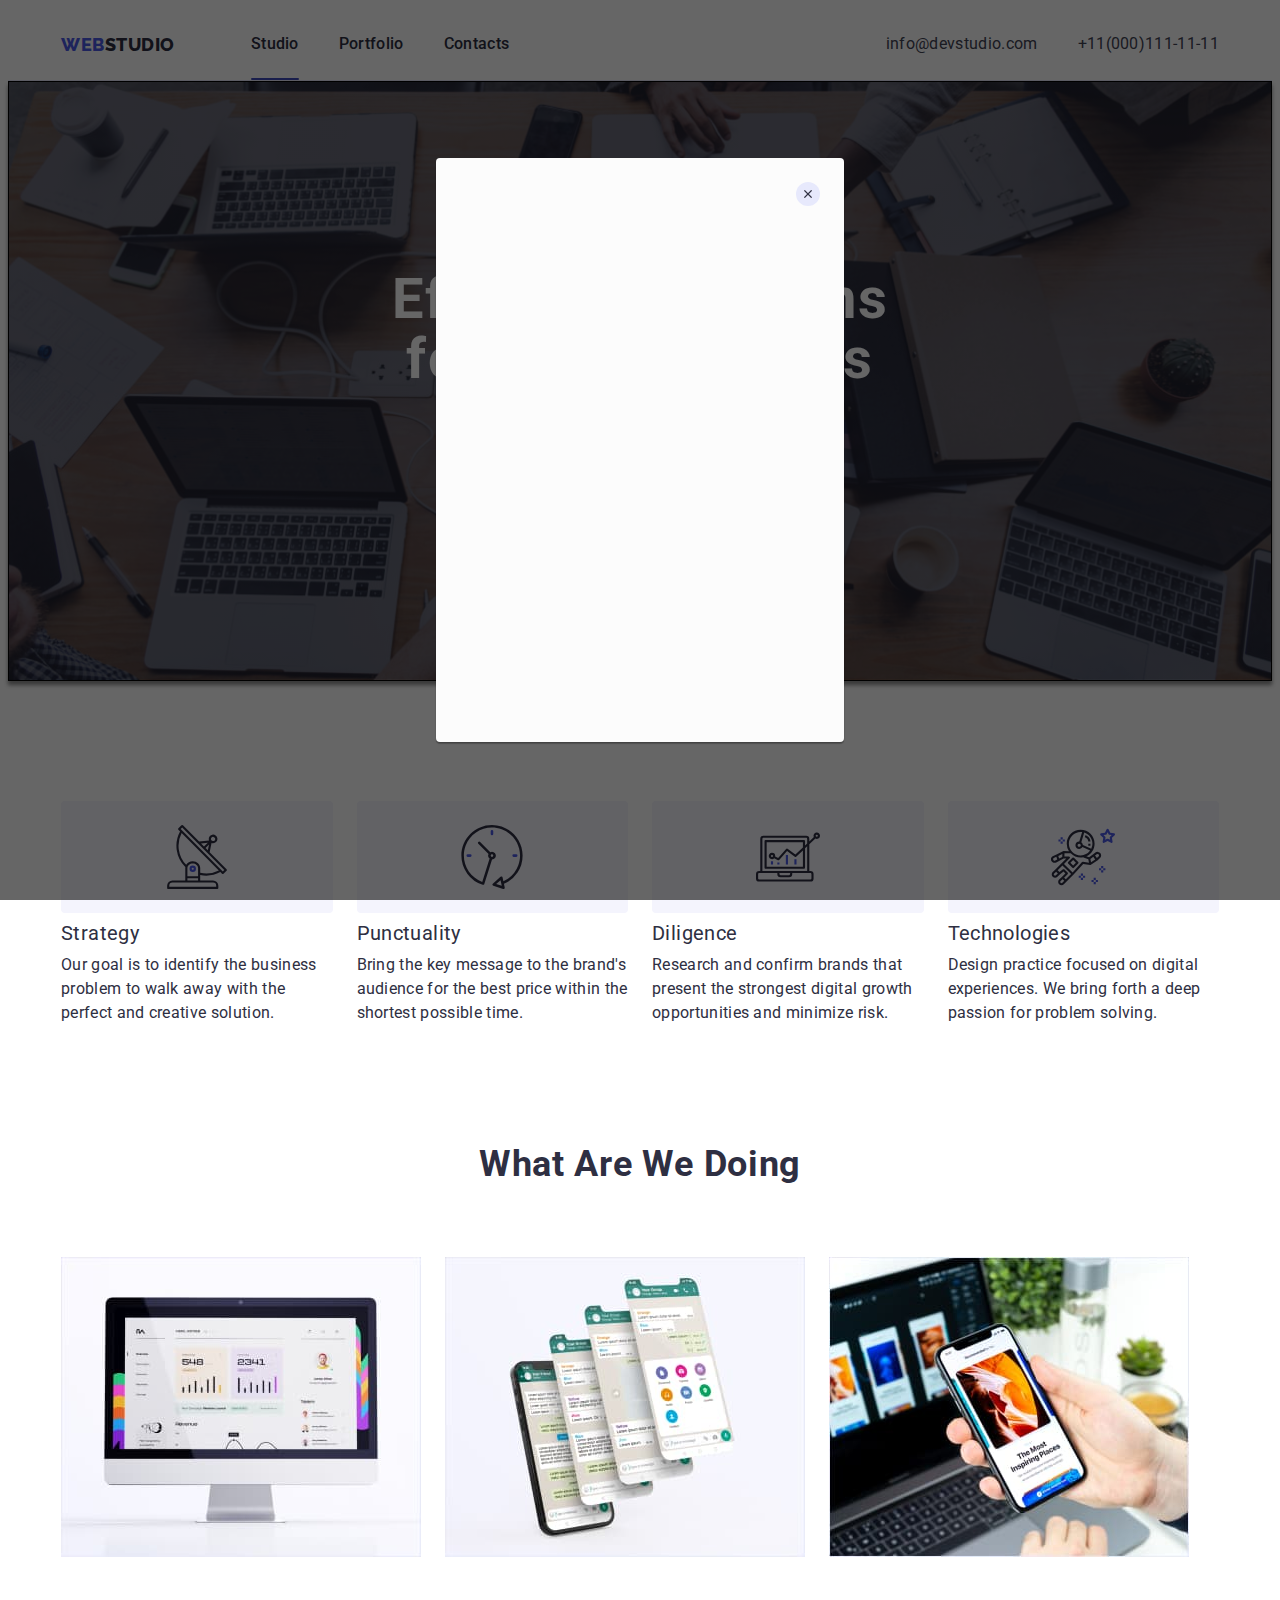
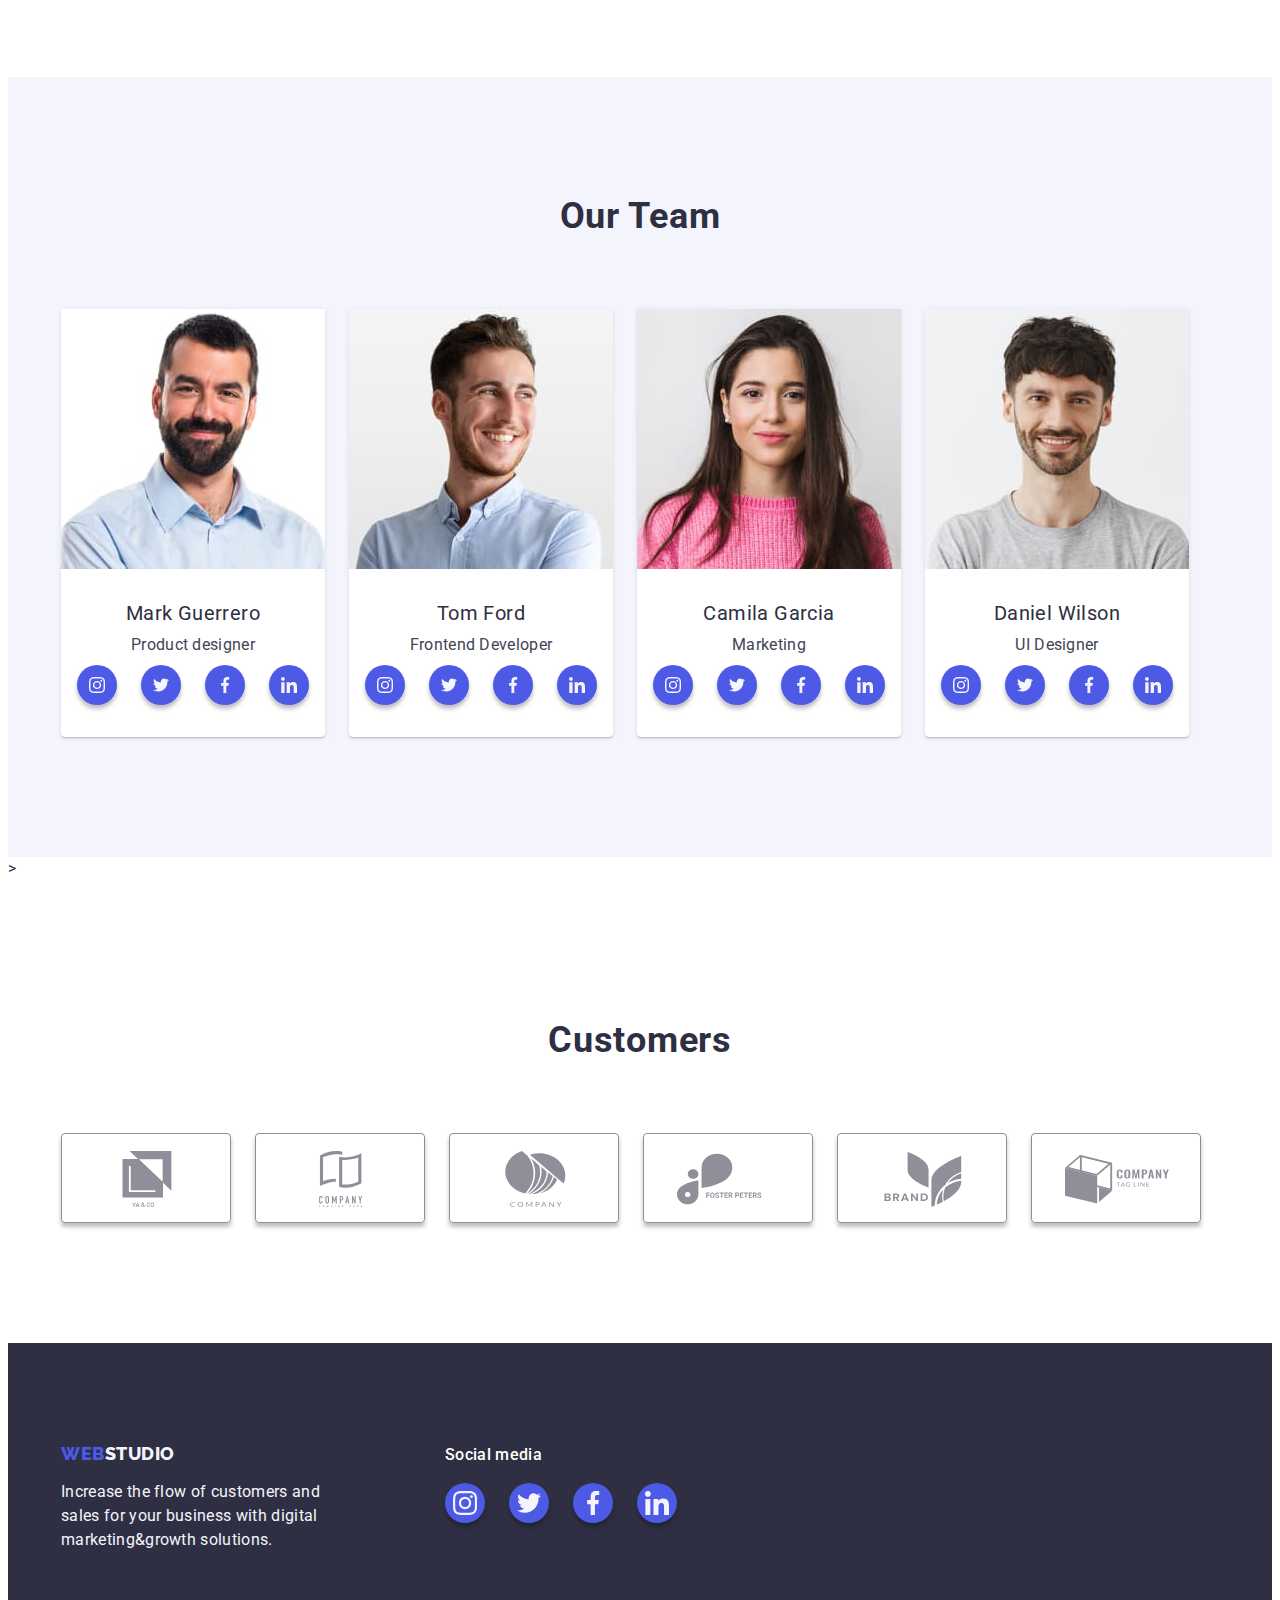
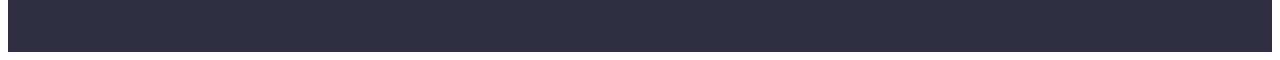
==== index.html @ 6d774557 "home work 4" ====
<!DOCTYPE html>
<html lang="en">
  <head>
    <meta charset="UTF-8" />
    <meta name="viewport" content="width=device-width, initial-scale=1.0" />
    <meta name="keywords" content="advertising, digital agency, marketing" />
    <meta
      name="description"
      content="Increase the flow of customers and sales for your business with digital marketing&growth solutions."
    />
    <title>Webstudio</title>
    <link
      rel="shortcut icon"
      href="./images/icons/Logo.svg"
      type="image/svg+xml"
    />

    <!--Fonts-->
    <link href="https://fonts.googleapis.com" rel="preconnect" />
    <link href="https://fonts.gstatic.com" rel="preconnect" crossorigin />
    <link
      href="https://fonts.googleapis.com/css2?family=Raleway:wght@800&family=Roboto:wght@400;500;700;900&display=swap"
      rel="stylesheet"
    />
    <!--Normalise-->
    <link
      rel="stylesheet"
      href="https://cdnjs.cloudflare.com/ajax/libs/modern-normalize/2.0.0/modern-normalize.min.css"
      integrity="sha512-4xo8blKMVCiXpTaLzQSLSw3KFOVPWhm/TRtuPVc4WG6kUgjH6J03IBuG7JZPkcWMxJ5huwaBpOpnwYElP/m6wg=="
      crossorigin="anonymous"
      referrerpolicy="no-referrer"
    />
    <!--CSS-->
    <link rel="stylesheet" href="./css/styles.css" />
  </head>
  <body>
    <header class="header">
      <div class="container">
        <!-- Navigation -->
        <nav class="header-nav">
          <!-- Logo -->
          <a class="header-logo logo" href="./index.html">
            <span class="logo-acnt">WEB</span>STUDIO
          </a>

          <ul class="header-menu">
            <li class="header-menu-item">
              <a class="header-menu-link current" href="index.html">Studio</a>
            </li>
            <li class="header-menu-item">
              <a class="header-menu-link" href="portfolio.html">Portfolio</a>
            </li>
            <li class="header-menu-item">
              <a class="header-menu-link" href="#">Contacts</a>
            </li>
          </ul>
        </nav>

        <!-- Contact information -->
        <address class="adress">
          <ul class="adress-opt">
            <li class="adress-opt-items">
              <a class="adress-mail" href="mailto:info@devstudio.com"
                >info@devstudio.com</a
              >
            </li>
            <li class="adress-opt-items">
              <a class="adress-opt-items" href="tel:+11(000)111-11-11"
                >+11(000)111-11-11</a
              >
            </li>
          </ul>
        </address>
      </div>
    </header>

    <main>
      <section class="h1-section">
        <div class="container">
          <h1 class="title">Effective Solutions for Your Business</h1>
          <button class="h1-button" type="button" data-modal-open>Order Service</button>
        </div>
      </section>

      <section class="features-sec">
        <h2 class="visually-hidden">Features</h2>
        <div class="container">
          <ul class="features">
            <li class="features-item">
              <div class="features-wraper">
                <svg class="features-icon" width="64" height="64">
                  <use href="./images/sprite.svg#antenna-1"></use>
                </svg>
              </div>
              <h3 class="features-title">Strategy</h3>
              <p>
                Our goal is to identify the business problem to walk away with
                the perfect and creative solution.
              </p>
            </li>
            <li class="features-item">
              <div class="features-wraper">
                <svg class="features-icon" width="64" height="64">
                  <use href="./images/sprite.svg#clock-1"></use>
                </svg>
              </div>
              <h3 class="features-title">Punctuality</h3>
              <p>
                Bring the key message to the brand's audience for the best price
                within the shortest possible time.
              </p>
            </li>
            <li class="features-item">
              <div class="features-wraper">
                <svg class="features-icon" width="64" height="64">
                  <use href="./images/sprite.svg#diagram-1"></use>
                </svg>
              </div>
              <h3 class="features-title">Diligence</h3>
              <p>
                Research and confirm brands that present the strongest digital
                growth opportunities and minimize risk.
              </p>
            </li>
            <li class="features-item">
              <div class="features-wraper">
                <svg class="features-icon" width="64" height="64">
                  <use href="./images/sprite.svg#astronaut-1"></use>
                </svg>
              </div>
              <h3 class="features-title">Technologies</h3>
              <p>
                Design practice focused on digital experiences. We bring forth a
                deep passion for problem solving.
              </p>
            </li>
          </ul>
        </div>
      </section>

      <section class="services-sec">
        <div class="container">
          <h2 class="services">What Are We Doing</h2>
          <ul class="serv-list">
            <li class="serv-itm">
              <img
                src="./images/img-1.jpg"
                alt="computer"
                width="360"
                height="300"
              />
            </li>
            <li class="serv-item">
              <img
                src="./images/img-2.jpg"
                alt="cell phone"
                width="360"
                height="300"
              />
            </li>
            <li class="serv-item">
              <img
                src="./images/img-3.jpg"
                alt="laptop + cell phone"
                width="360"
                height="300"
              />
            </li>
          </ul>
        </div>
      </section>

      <section class="team">
        <div class="container">
          <h2 class="team-text">Our Team</h2>
          <ul class="team-members">
            <li class="team-person">
              <img
                src="./images/img-team-1.jpg"
                alt="Mark Guerrero"
                width="264"
                height="260"
              />
              <div class="team-credent">
                <h3 class="team-member">Mark Guerrero</h3>
                <p class="team-description">Product designer</p>

                <ul class="team-socials">
                  <li class="socials-item">
                    <a
                      class="socials-link"
                      href="https://instagram.com"
                      target="_blank"
                      rel="noopener noreferrer"
                      aria-label="Link to instagram.com"
                    >
                      <svg class="socials-icon" width="16" height="16">
                        <use href="./images/sprite.svg#instagram-2"></use>
                      </svg>
                    </a>
                  </li>
                  <li class="socials-item">
                    <a
                      class="socials-link"
                      href="https://twitter.com"
                      target="_blank"
                      rel="noopener noreferrer"
                      aria-label="Link to twitter.com"
                    >
                      <svg class="socials-icon" width="16" height="16">
                        <use href="./images/sprite.svg#twitter-1"></use>
                      </svg>
                    </a>
                  </li>
                  <li class="socials-item">
                    <a
                      class="socials-link"
                      href="https://facebook.com"
                      target="_blank"
                      rel="noopener noreferrer"
                      aria-label="Link to facebook.com"
                    >
                      <svg class="socials-icon" width="16" height="16">
                        <use href="./images/sprite.svg#facebook-1"></use>
                      </svg>
                    </a>
                  </li>
                  <li class="socials-item">
                    <a
                      class="socials-link"
                      href="https://linkedin.com"
                      target="_blank"
                      rel="noopener noreferrer"
                      aria-label="Link to linkedin.com"
                    >
                      <svg class="socials-icon" width="16" height="16">
                        <use href="./images/sprite.svg#linkedin-1"></use>
                      </svg>
                    </a>
                  </li>
                </ul>
              </div>
            </li>

            <li class="team-person">
              <img
                src="./images/img-team-2.jpg"
                alt="Tom Ford"
                width="264"
                height="260"
              />
              <div class="team-credent">
                <h3 class="team-member">Tom Ford</h3>
                <p class="team-description">Frontend Developer</p>

                <ul class="team-socials">
                  <li class="socials-item">
                    <a
                      class="socials-link"
                      href="https://instagram.com"
                      target="_blank"
                      rel="noopener noreferrer"
                      aria-label="Link to instagram.com"
                    >
                      <svg class="socials-icon" width="16" height="16">
                        <use href="./images/sprite.svg#instagram-2"></use>
                      </svg>
                    </a>
                  </li>
                  <li class="socials-item">
                    <a
                      class="socials-link"
                      href="https://twitter.com"
                      target="_blank"
                      rel="noopener noreferrer"
                      aria-label="Link to twitter.com"
                    >
                      <svg class="socials-icon" width="16" height="16">
                        <use href="./images/sprite.svg#twitter-1"></use>
                      </svg>
                    </a>
                  </li>
                  <li class="socials-item">
                    <a
                      class="socials-link"
                      href="https://facebook.com"
                      target="_blank"
                      rel="noopener noreferrer"
                      aria-label="Link to facebook.com"
                    >
                      <svg class="socials-icon" width="16" height="16">
                        <use href="./images/sprite.svg#facebook-1"></use>
                      </svg>
                    </a>
                  </li>
                  <li class="socials-item">
                    <a
                      class="socials-link"
                      href="https://linkedin.com"
                      target="_blank"
                      rel="noopener noreferrer"
                      aria-label="Link to linkedin.com"
                    >
                      <svg class="socials-icon" width="16" height="16">
                        <use href="./images/sprite.svg#linkedin-1"></use>
                      </svg>
                    </a>
                  </li>
                </ul>
              </div>
            </li>

            <li class="team-person">
              <img
                src="./images/img-team-3.jpg"
                alt="Camila Garcia"
                width="264"
                height="260"
              />
              <div class="team-credent">
                <h3 class="team-member">Camila Garcia</h3>
                <p class="team-description">Marketing</p>

                <ul class="team-socials">
                  <li class="socials-item">
                    <a
                      class="socials-link"
                      href="https://instagram.com"
                      target="_blank"
                      rel="noopener noreferrer"
                      aria-label="Link to instagram.com"
                    >
                      <svg class="socials-icon" width="16" height="16">
                        <use href="./images/sprite.svg#instagram-2"></use>
                      </svg>
                    </a>
                  </li>
                  <li class="socials-item">
                    <a
                      class="socials-link"
                      href="https://twitter.com"
                      target="_blank"
                      rel="noopener noreferrer"
                      aria-label="Link to twitter.com"
                    >
                      <svg class="socials-icon" width="16" height="16">
                        <use href="./images/sprite.svg#twitter-1"></use>
                      </svg>
                    </a>
                  </li>
                  <li class="socials-item">
                    <a
                      class="socials-link"
                      href="https://facebook.com"
                      target="_blank"
                      rel="noopener noreferrer"
                      aria-label="Link to facebook.com"
                    >
                      <svg class="socials-icon" width="16" height="16">
                        <use href="./images/sprite.svg#facebook-1"></use>
                      </svg>
                    </a>
                  </li>
                  <li class="socials-item">
                    <a
                      class="socials-link"
                      href="https://linkedin.com"
                      target="_blank"
                      rel="noopener noreferrer"
                      aria-label="Link to linkedin.com"
                    >
                      <svg class="socials-icon" width="16" height="16">
                        <use href="./images/sprite.svg#linkedin-1"></use>
                      </svg>
                    </a>
                  </li>
                </ul>
              </div>
            </li>
            <li class="team-person">
              <img
                src="./images/img-team-4.jpg"
                alt="Daniel Wilson"
                width="264"
                height="260"
              />
              <div class="team-credent">
                <h3 class="team-member">Daniel Wilson</h3>
                <p class="team-description">UI Designer</p>

                 <ul class="team-socials">
                  <li class="socials-item">
                    <a
                      class="socials-link"
                      href="https://instagram.com"
                      target="_blank"
                      rel="noopener noreferrer"
                      aria-label="Link to instagram.com"
                    >
                      <svg class="socials-icon" width="16" height="16">
                        <use href="./images/sprite.svg#instagram-2"></use>
                      </svg>
                    </a>
                  </li>
                  <li class="socials-item">
                    <a
                      class="socials-link"
                      href="https://twitter.com"
                      target="_blank"
                      rel="noopener noreferrer"
                      aria-label="Link to twitter.com"
                    >
                      <svg class="socials-icon" width="16" height="16">
                        <use href="./images/sprite.svg#twitter-1"></use>
                      </svg>
                    </a>
                  </li>
                  <li class="socials-item">
                    <a
                      class="socials-link"
                      href="https://facebook.com"
                      target="_blank"
                      rel="noopener noreferrer"
                      aria-label="Link to facebook.com"
                    >
                      <svg class="socials-icon" width="16" height="16">
                        <use href="./images/sprite.svg#facebook-1"></use>
                      </svg>
                    </a>
                  </li>
                  <li class="socials-item">
                    <a
                      class="socials-link"
                      href="https://linkedin.com"
                      target="_blank"
                      rel="noopener noreferrer"
                      aria-label="Link to linkedin.com"
                    >
                      <svg class="socials-icon" width="16" height="16">
                        <use href="./images/sprite.svg#linkedin-1"></use>
                      </svg>
                    </a>
                  </li>
                </ul>
              </div>
            </li>
              </div>
            </li>
          </ul>
        </div>
      </section>
<!--Customers-->>
      <section class="customers">
        <div class="container">
          <h2 class="customers-text">Customers</h2>
          <ul class="customers-list">
            <li class="customers-item">
              <a
                class="customers-link"
                href="#"
                target="_blank"
                rel="noopener noreferrer"
                aria-label="Link to customer"
              >
                <svg class="customers-icon" width="104" height="56">
                  <use href="./images/sprite.svg#client-1"></use>
                </svg>
              </a>
            </li>
            <li class="customers-item">
              <a
                      class="customers-link"
                      href="#"
                      target="_blank"
                      rel="noopener noreferrer"
                      aria-label="Link to customer"
                    >
                      <svg class="customers-icon" width="104" height="56">
                        <use href="./images/sprite.svg#client-2"></use>
                      </svg>
                    </a>
            </li>
            <li class="customers-item">
              <a
                      class="customers-link"
                      href="#"
                      target="_blank"
                      rel="noopener noreferrer"
                      aria-label="Link to customer"
                    >
                      <svg class="customers-icon" width="104" height="56">
                        <use href="./images/sprite.svg#client-3"></use>
                      </svg>
                    </a>
            </li>
            <li class="customers-item">
              <a
                      class="customers-link"
                      href="#"
                      target="_blank"
                      rel="noopener noreferrer"
                      aria-label="Link to customer"
                    >
                      <svg class="customers-icon" width="104" height="56">
                        <use href="./images/sprite.svg#client-4"></use>
                      </svg>
                    </a>
            </li>
            <li class="customers-item">
              <a
                      class="customers-link"
                      href="#"
                      target="_blank"
                      rel="noopener noreferrer"
                      aria-label="Link to customer"
                    >
                      <svg class="customers-icon" width="104" height="56">
                        <use href="./images/sprite.svg#client-5"></use>
                      </svg>
                    </a>
            </li>
            <li class="customers-item">
              <a
                      class="customers-link"
                      href="#"
                      target="_blank"
                      rel="noopener noreferrer"
                      aria-label="Link to customer"
                    >
                      <svg class="customers-icon" width="104" height="56">
                        <use href="./images/sprite.svg#client-6"></use>
                      </svg>
                    </a>
            </li>
          </ul>

        </div>
       </section> 
    </main>

    <footer class="footer">
      <div class="container">
        <!-- Logo -->
        <div class="footer-top"> 
          <a class="footer-logo logo" href="./index.html">
            <span class="logo-acnt">WEB</span>STUDIO
          </a>
        
          <p class="footer-slogan">
          Increase the flow of customers and sales for your business with
          digital marketing&growth solutions.
          </p>
          <div class="footer-wrapper">
            <p class="footer-socials-title">Social media</p>
              <ul class="footer-socials">
                  <li class="footer-socials-item">
                    <a
                      class="footer-socials-link"
                      href="https://instagram.com"
                      target="_blank"
                      rel="noopener noreferrer"
                      aria-label="Link to instagram.com"
                    >
                      <svg class="footer-socials-icon" width="24" height="24">
                        <use href="./images/sprite.svg#instagram-2"></use>
                      </svg>
                    </a>
                  </li>
                  <li class="footer-socials-item">
                    <a
                      class="footer-socials-link"
                      href="https://twitter.com"
                      target="_blank"
                      rel="noopener noreferrer"
                      aria-label="Link to twitter.com"
                    >
                      <svg class="footer-socials-icon" width="24" height="24">
                        <use href="./images/sprite.svg#twitter-1"></use>
                      </svg>
                    </a>
                  </li>
                  <li class="footer-socials-item">
                    <a
                      class="footer-socials-link"
                      href="https://facebook.com"
                      target="_blank"
                      rel="noopener noreferrer"
                      aria-label="Link to facebook.com"
                    >
                      <svg class="footer-socials-icon" width="24" height="24">
                        <use href="./images/sprite.svg#facebook-1"></use>
                      </svg>
                    </a>
                  </li>
                  <li class="footer-socials-item">
                    <a
                      class="footer-socials-link"
                      href="https://linkedin.com"
                      target="_blank"
                      rel="noopener noreferrer"
                      aria-label="Link to linkedin.com"
                    >
                      <svg class="footer-socials-icon" width="24" height="24">
                        <use href="./images/sprite.svg#linkedin-1"></use>
                      </svg>
                    </a>
                  </li>
              </ul>
          </div>
        </div>
      </div>
    </footer>
    <div class="backdrop" data-modal>
      <div class="modal">
        <button class="modal-btn" type="button" data-modal-close>
          <svg class="modal-btn-icon" width="8" height="8">
            <use href="./images/sprite.svg#close"></use>
          </svg>
        </button>
      </div>
    </div>
    <script src="./js/modal.js"></script>
  </body>
</html>
---- css/styles.css ----
:root {
    --primary-font: Roboto, sans-serif;
    --secondary-font: Raleway, sans-serif;
    --navy-bl: rgb(46, 47, 66);
    --clr-iris: rgb(77, 90, 229);
    --clr-slate: rgb(67, 68, 85);
    --clr-light-slate: rgb(142, 143, 153);
    --clr-cloud: rgb(244, 244, 253);
    --clr-white: rgb(255, 255, 255);
    --clr-ocean: rgb(64, 75, 191);
    --clr-cornflower: rgb(231, 233, 252);
    --clr-grey: rgb(46, 47, 66);
    --clr-green: rgb(49, 208, 170);
}

h1, h2, h3, h4, h5, h6, p {
    margin: 0;
}

/* Base styles */ 
body {
    font-family: var(--primary-font);
    font-size: 16px;
    font-weight: 400;
    line-height: 1.5;
    letter-spacing: 0.02em;
    color: var(--navy-bl);
    background-color: var(--clr-white);
}

h1 {
    font-weight: 700;
    font-size: 56px;
    color: var(--clr-white);
    line-height: 1.07;
    letter-spacing: 0.02em;
    text-align: center;
    max-width: 496px;
    margin-left: auto;
    margin-right: auto;
    margin-bottom: 48px;
}

.h1-section .container {
    background-color: var(--navy-bl);
    padding: 188px 0;

    background-image: linear-gradient(
            rgba(46, 47, 66, 0.7),
            rgba(46, 47, 66, 0.7)
            ),
            url('../images/hero/hero\ image_1\ \(1\).jpg');
    background-position: center;
    max-width: 1440px;
    
    background-position: center;
    background-size: cover;
    
    border: 1px solid #000;
    box-shadow: 0 4px 4px 0 rgba(0, 0, 0, 0.25), 0 4px 4px 0 rgba(0, 0, 0, 0.25);
    
}

.h1-button {
    cursor: pointer;
    color: var(--clr-white);
    background-color: var(--clr-iris);
    box-shadow: 0 4px 4px 0 rgba(0, 0, 0, 0.15);
    display: block;
    padding: 16px 32px;
    border-radius: 4px;
    border: 1px solid #000;
    margin: 0 auto;
}

h2 {
    font-weight: 700;
    font-size: 36px;
    line-height: 1.11;
    letter-spacing: 0.02em;
    text-align: center;
    margin-bottom: 72px;
}

h3 {
    font-weight: 400;
    font-size: 20px;
    line-height: 1.2;
    letter-spacing: 0.02em;
    margin-bottom: 8px;
}


button {
    font-family: inherit;
    color: var(--clr-iris);
    background-color: var(--clr-cloud);
    line-height: 1.5;
    cursor: pointer;
    letter-spacing: 0.04em;
    font-weight: 500;
}

img {
    display: block;
}

a {
    color: var(--navy-bl);
    text-decoration: none;
    font-style: normal;
}

ul, ol {
    list-style-type: none;
    margin: 0;
    padding-left: 0;
}


 .container {
    max-width:1158px;
    padding: 0 15px;  
    margin:0 auto;
    }


/* Header */
.header .container {
    display: flex;
    align-items: center;
}

.header {
    border-bottom: 1px solid var(--clr-cornflower);
}

.header-menu {
    display: flex;
    gap: 40px;
    align-items: center;
    margin-left: 76px;
}

.adress {
    margin-left: auto;
}
 
.adress-opt {
    display: flex;
    gap: 40px;
}


/* Logo */
.logo {
    font-family: var(--secondary-font);
    color: var(--navy-bl);
    font-size: 18px;
    font-weight: 800;
    line-height: 1.17;
    letter-spacing: 0.03em;
    text-transform: uppercase;
    padding-top: 25.5px;
    padding-bottom: 25.5px;
}

.logo-acnt {
    color: var(--clr-iris);
}

/* Classes */
.header-nav {
    font-weight: 500;
    display: flex;
    
}

.header-menu-link {
    position: relative;
    transition-property: color;
    transition-duration: 250ms;
    transition-timing-function: cubic-bezier(0.4, 0, 0.2, 1);
}

.header-menu-link:hover,
.header-menu-link:focus {
    color: var(--clr-ocean);
}

.header-menu-link:focus::after,
.header-menu-link:hover::after {
    content: '';
    position: absolute;
    left: 0;
    bottom: -27px;
    display: block;
    width: 100%;
    height: 2px;
    border-radius: 2px;
    background-color: var(--clr-ocean)
}

.header-menu-link.current::after {
    content: '';
    background-color: var(--clr-ocean);
    position: absolute;
    left: 0;
    bottom: -27px;
    display: block;
    width: 100%;
    height: 2px;
    border-radius: 2px;
}


.adress-opt-items a {
    color: var(--clr-slate);   
}

.adress-opt a:hover,
.adress-opt a:focus {
    color: var(--clr-ocean);
}

.visually-hidden {
    position: absolute;
    width: 1px;
    height: 1px;
    margin: -1px;
    border: 0;
    padding: 0;
    white-space: nowrap;
    clip-path: inset(100%);
    clip: rect(0 0 0 0);
    overflow: hidden;
}

.buttons {
    display: flex;
    justify-content: center;
    margin-bottom: 72px;
    gap: 24px;
}


.btn-itms-smpl {
    padding: 12px 24px;
    border: 1px solid var(--clr-cornflower);
    border-radius: 4px;
    transition-property: color;
    transition-duration: 250ms;
    transition-timing-function: cubic-bezier(0.4, 0, 0.2, 1);
}

.btn-itms-smpl:hover,
.btn-itms-smpl:focus {
    background-color: var(--clr-ocean);
    color:var(--clr-white);
    box-shadow: 0px 3px 1px 0px rgba(0, 0, 0, 0.10), 0px 2px 1px 0px rgba(0, 0, 0, 0.08), 0px 2px 2px 0px rgba(0, 0, 0, 0.12);
}



.h1-button:hover,
.h1-button:focus {
    background-color: var(--clr-ocean);
}

.types {
    line-height: 1.2;
    padding-top: 96px;
    padding-bottom: 120px;
}

.types-preview {
    display: flex;
    flex-wrap: wrap;
    gap:24px;
}

.types-item {
    width: calc((100% - 24px * 2) / 3);
}

.types-descr-cont {
    padding: 32px 16px;
    border-right: 1px solid var(--clr-cornflower);
    border-bottom: 1px solid var(--clr-cornflower);
    border-left: 1px solid var(--clr-cornflower);
}

.types-descr {
    font-size: 20px;
    font-weight: 500;
    margin: 0;
    text-align: start;
}

.types-prdct {
    color: var(--clr-slate);
    margin-top: 8px;
}

.footer {
    padding: 100px 0;
    background-color: var(--navy-bl);
    color: var(--clr-cloud);
}

.footer-logo {
    display: block;
    color: var(--clr-cloud);
    padding: 0;
    margin-bottom: 16px;
}

.footer-slogan {
    max-width: 264px;
} 

.features-sec {
    padding-top: 120px;
}


.features {
    display: flex;
    gap: 24px;
}

.features-item {
    max-width: calc((100% - 24px * 3) / 4);
}

.features-wraper {
    display: flex;
    justify-content: center;
    align-items: center;
    border-radius: 4px;
    background-color: var(--clr-cloud);
    flex-shrink: 0;
    padding: 24px 0;
    margin-bottom: 8px;
}

.serv-list,
.team-members {
    display: flex;
    gap: 24px;
}


.features-title {
    margin-bottom: 8px;
}
.team-member {
    text-align: center;
}


.team-person {
    border-radius: 0 0 4px 4px;
    box-shadow: 0 2px 1px 0 rgba(46, 47, 66, 0.08), 0 1px 1px 0 rgba(46, 47, 66, 0.16), 0 1px 6px 0 rgba(46, 47, 66, 0.08);
    background: var(--clr-white);
}

.team-description {
    text-align: center;

    font-weight: 400;
    font-size: 16px;
    color: var(--clr-slate);
    margin-bottom: 8px;
}

.team-credent{
    padding-top: 32px;
    padding-bottom: 32px;
}

.team-socials,
.footer-socials {
    display: flex;
    gap: 24px;
    justify-content: center;
    align-items: center;
}

.footer-socials-link,
.socials-link {
    display: flex;
    width: 40px;
    height: 40px;
    align-items: center;
    background-color: var(--clr-iris);
    border-radius: 50%;
    justify-content: center;
    align-items: center;
    flex-shrink: 0;
    transition-property: color, background-color;
    transition-duration: 250ms;
    transition-timing-function: cubic-bezier(0.4, 0, 0.2, 1);
    box-shadow: 0px 4px 4px rgba(0, 0, 0, 0.25);;
}

.footer-socials-icon,
.socials-icon {
    fill: var(--clr-cloud) ;
}

.socials-link:active,
.socials-link:hover {
    background-color: var(--clr-ocean);
}

.footer-socials-link:hover {
    background-color: var(--clr-green);
}

.services-sec {
    padding: 120px 0;
}

.team {
    padding: 120px 0;
    
    background: var(--clr-cloud);
}

.customers {
    padding-top: 140px;
}

.customers-list {
    display: inline-flex;
    gap: 24px;
    
    align-items: flex-start;
    padding-bottom: 120px;
}

.customers-link {
    display: flex;
    justify-content: center;
    align-items: center;

    transition-property: color, border-color;
    transition-duration: 250ms;
    transition-timing-function: cubic-bezier(0.4, 0, 0.2, 1);

    border: 1px solid var(--clr-light-slate);
    border-radius: 4px;
    width: 168px;
    height: 88px;
    box-shadow: 0px 4px 4px 0px rgba(0, 0, 0, 0.25);
}

.customers-link:active,
.customers-link:hover {
    border-color: var(--clr-ocean);
}

.customers-icon {
    transition-property: fill;
    transition-duration: 250ms;
    transition-timing-function: cubic-bezier(0.4, 0, 0.2, 1);
}

.customers-icon:active,
.customers-icon:hover {
    fill: var(--clr-ocean);
}

.customers-icon {
    display: inline-flex;
    padding: 9px 9px 6px 11px;
    justify-content: center;
    align-items: center;
    
    fill: var(--clr-light-slate);
}


/* footer */

.footer-socials-title {
    font-family: var(--primary-font);
    font-weight: 500;
    font-size: 16px;
    line-height: 150%;
    letter-spacing: 0.02em;
    color: var(--clr-white);
    margin-bottom: 16px;
}


.footer-top {
    position: relative;
}

.footer-wrapper {
    position: absolute;
    top: 0;
    left: 384px;
}

/* overlays*/
.cards-wrapp {
    position: relative;
    overflow: hidden;
}

.overlay {
    position: absolute;
    top: 0;
    left: 0;
    width: 100%;
    height: 100%;

    transform: translateY(300px);
    color:var(--clr-cloud);
    background: var(--clr-iris);
    padding: 40px 32px;

    transition-property: transform;
    transition-duration: 250ms;
    transition-timing-function: cubic-bezier(0.4, 0, 0.2, 1);

    
}

.types-item:hover .overlay {
    transform: translateY(0);
}

/*modal window */
.backdrop {
    position: fixed;
    inset: 0;
    background-color: rgba(0, 0, 0, 0.6);
    
    opacity: 1;
    visibility: visible;
    pointer-events: initial;

    transition-property: opacity, visibility;
    transition-duration: 500ms;
}

.backdrop.is-hidden {
    opacity: 0;
    visibility: hidden;
    pointer-events: none;
}

.modal {
    position: absolute;
    top: 50%;
    left: 50%;
    transform: translateX(-50%) translateY(-50%);
    width: 408px;
    min-height: 584px;
    background-color: #FCFCFC;
    border-radius: 4px;
    box-shadow: 0px 1px 1px 0px rgba(0, 0, 0, 0.14), 0px 1px 3px 0px rgba(0, 0, 0, 0.12), 0px 2px 1px 0px rgba(0, 0, 0, 0.20);
}

.modal-btn {
    position: absolute;
    top: 24px;
    right: 24px;
    display: flex;
    justify-content: center;
    align-items: center;

    background-color: transparent;
    border: none;
    border-radius: 50px;
    width: 24px;
    height: 24px;
    background-color: var(--clr-cornflower);

    stroke-width: 1px;
    stroke: rgba(0, 0, 0, 0.1);

    padding: 0;
}
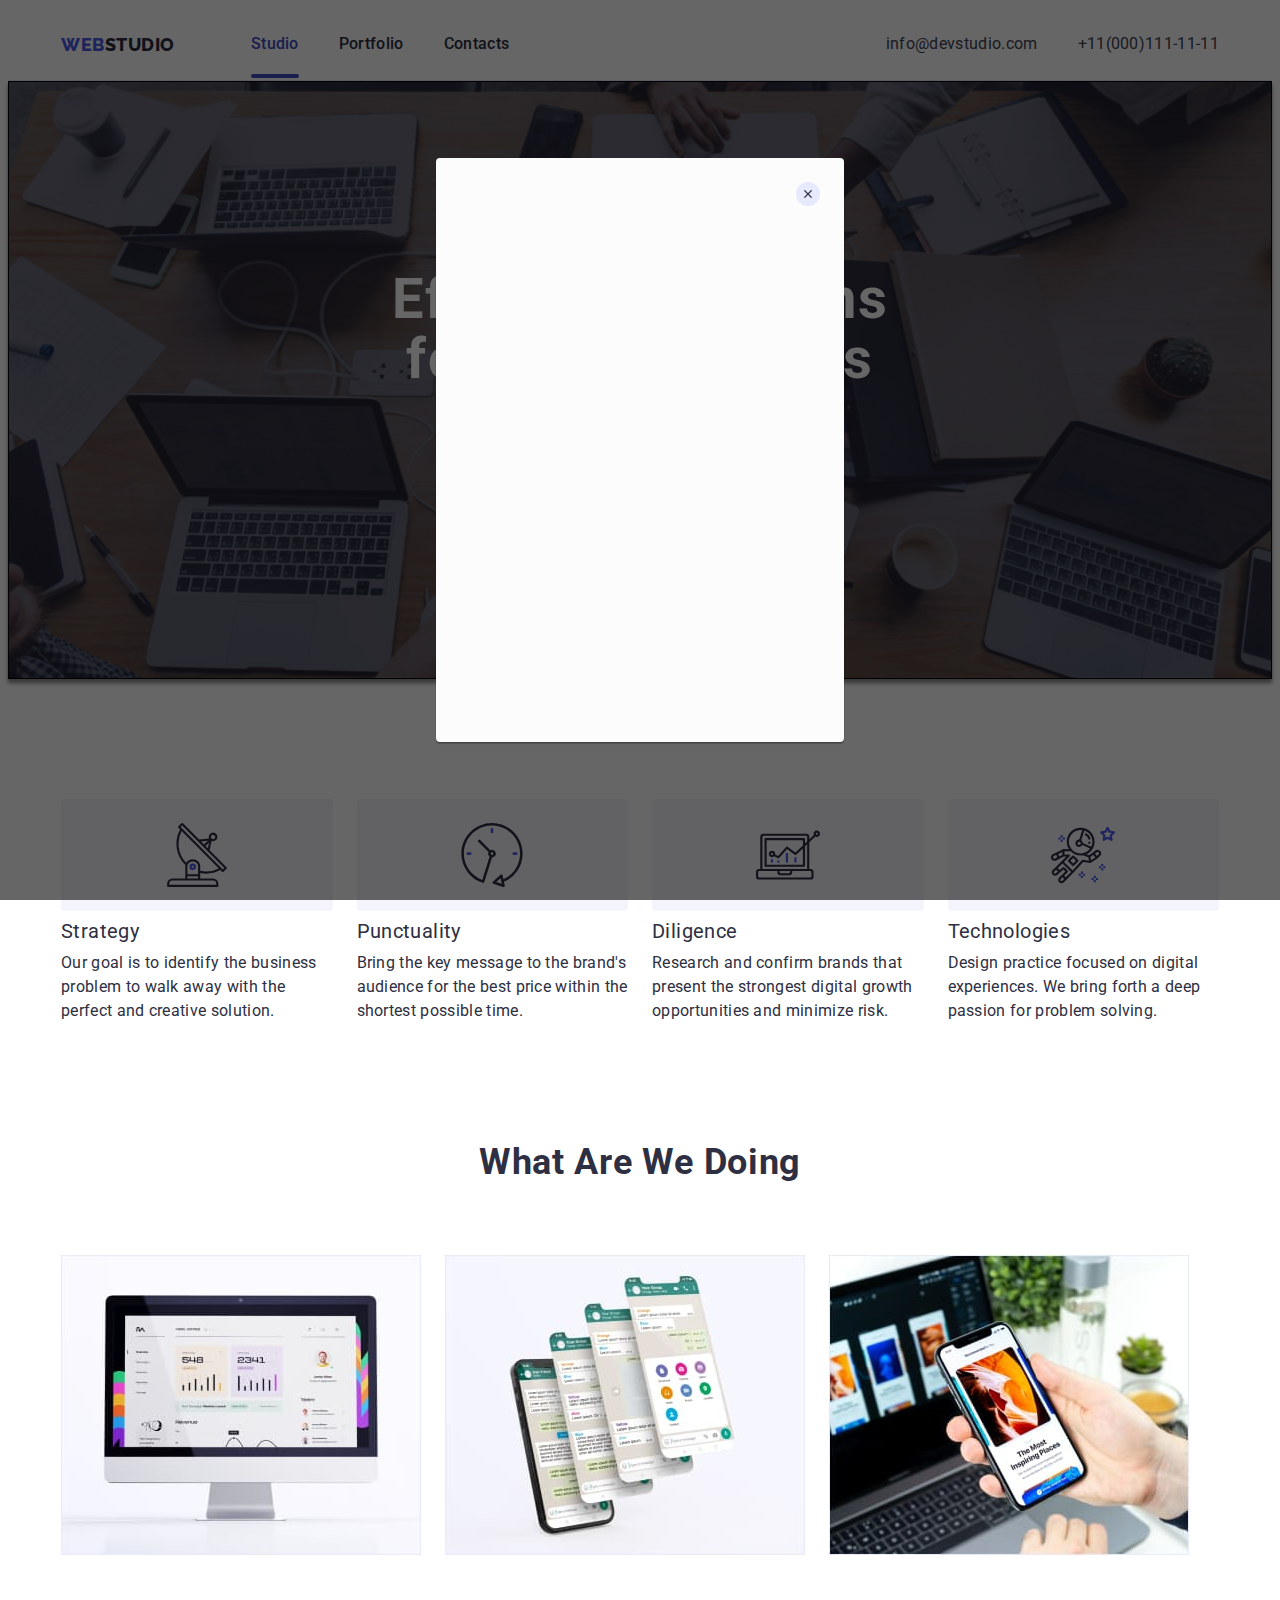
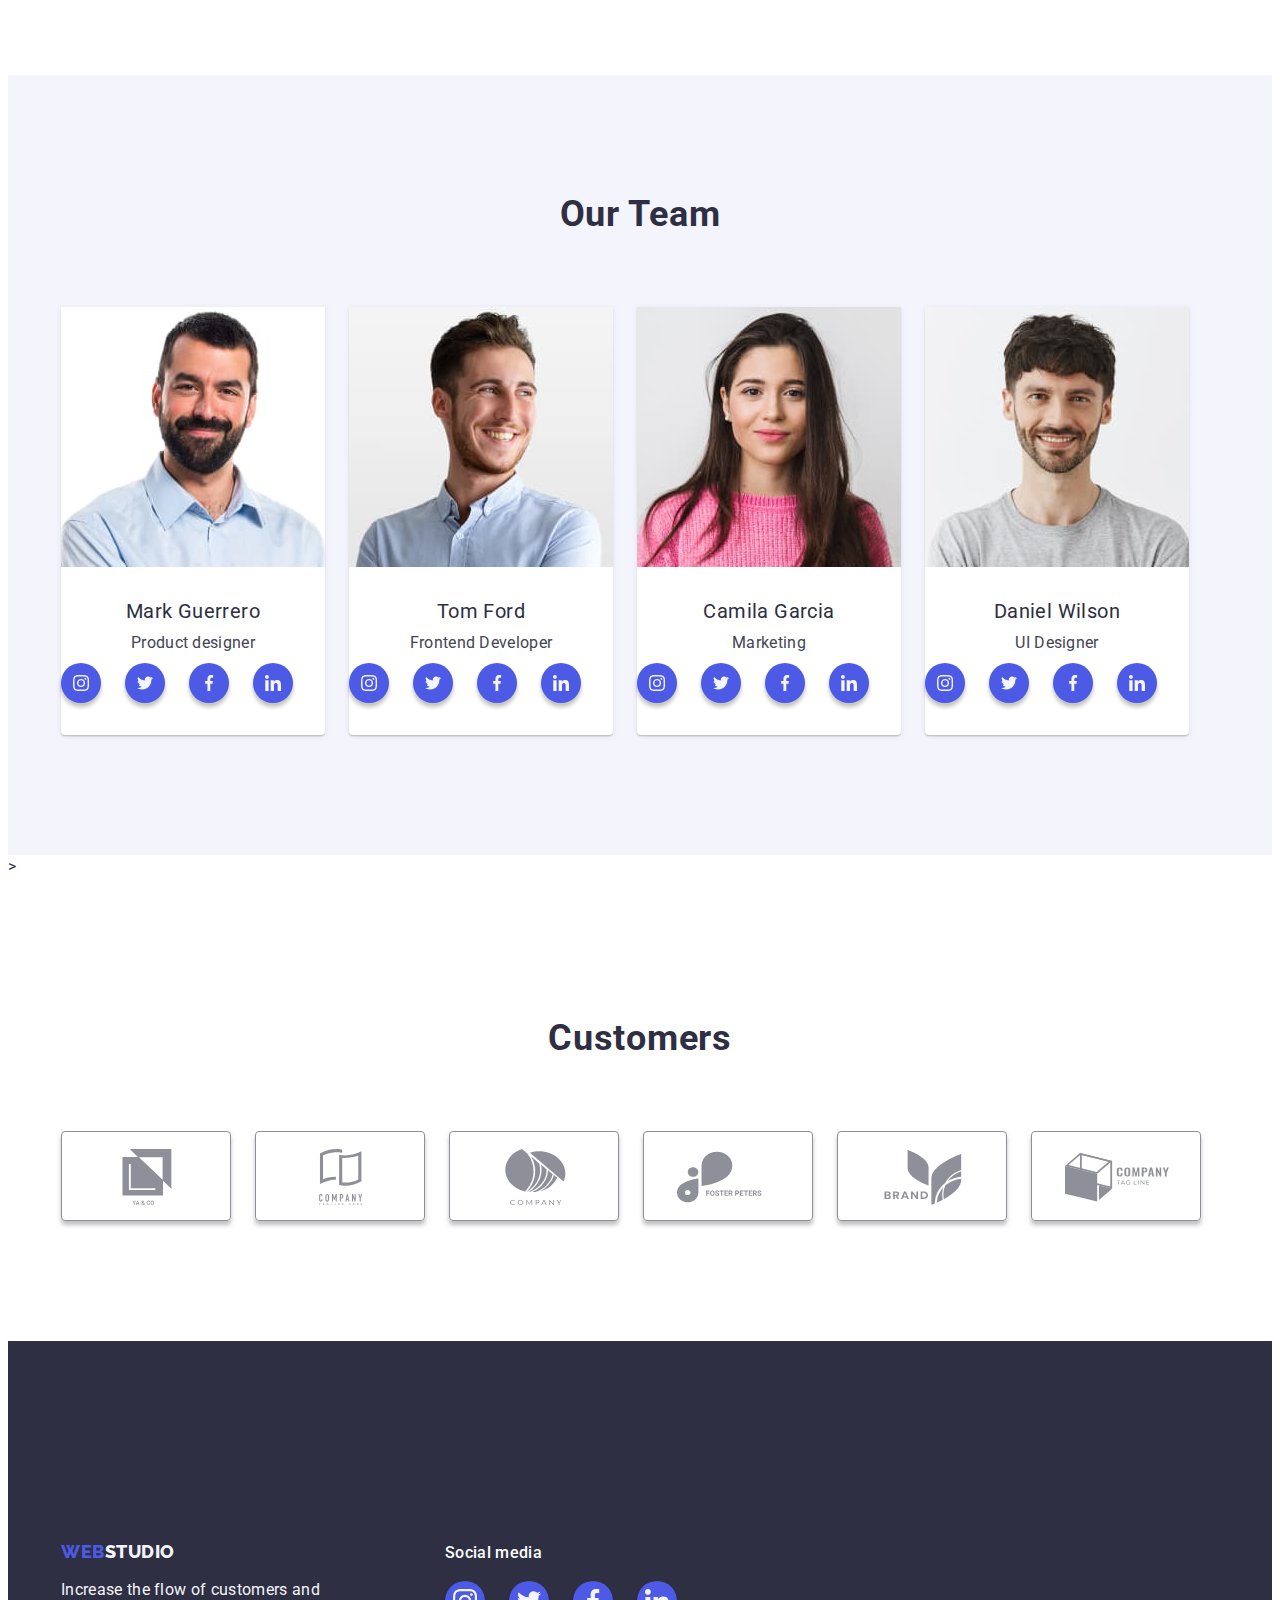
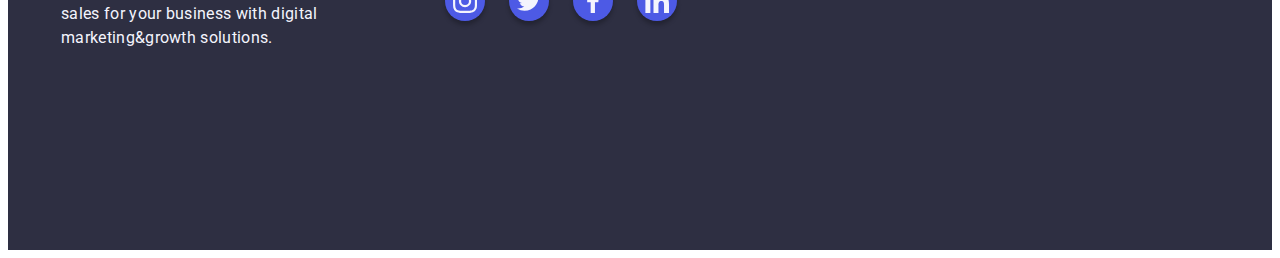
==== commit eb8cc677: "home work 4_1(current, footer)" ====
--- a/index.html
+++ b/index.html
@@ -539,17 +539,18 @@
     </main>
 
     <footer class="footer">
-      <div class="container">
+      <div class="container footer ">
         <!-- Logo -->
         <div class="footer-top"> 
           <a class="footer-logo logo" href="./index.html">
             <span class="logo-acnt">WEB</span>STUDIO
           </a>
-        
           <p class="footer-slogan">
           Increase the flow of customers and sales for your business with
           digital marketing&growth solutions.
           </p>
+        </div>
+
           <div class="footer-wrapper">
             <p class="footer-socials-title">Social media</p>
               <ul class="footer-socials">
@@ -607,7 +608,7 @@
                   </li>
               </ul>
           </div>
-        </div>
+        
       </div>
     </footer>
     <div class="backdrop" data-modal>
--- a/css/styles.css
+++ b/css/styles.css
@@ -66,11 +66,13 @@
     cursor: pointer;
     color: var(--clr-white);
     background-color: var(--clr-iris);
-    box-shadow: 0 4px 4px 0 rgba(0, 0, 0, 0.15);
+    
     display: block;
     padding: 16px 32px;
-    border-radius: 4px;
-    border: 1px solid #000;
+    border: none;
+    /* border: 1px solid #000; -> залишив бо в макеті є */
+    /* border-radius: 4px; */
+    /* box-shadow: 0 4px 4px 0 rgba(0, 0, 0, 0.15); */
     margin: 0 auto;
 }
 
@@ -178,10 +180,10 @@
 }
 
 .header-menu-link {
-    position: relative;
     transition-property: color;
     transition-duration: 250ms;
     transition-timing-function: cubic-bezier(0.4, 0, 0.2, 1);
+    padding: 24px 0;
 }
 
 .header-menu-link:hover,
@@ -189,17 +191,9 @@
     color: var(--clr-ocean);
 }
 
-.header-menu-link:focus::after,
-.header-menu-link:hover::after {
-    content: '';
-    position: absolute;
-    left: 0;
-    bottom: -27px;
-    display: block;
-    width: 100%;
-    height: 2px;
-    border-radius: 2px;
-    background-color: var(--clr-ocean)
+.current {
+    position: relative;
+    color: var(--clr-ocean);
 }
 
 .header-menu-link.current::after {
@@ -207,10 +201,10 @@
     background-color: var(--clr-ocean);
     position: absolute;
     left: 0;
-    bottom: -27px;
+    bottom: -1px;
     display: block;
     width: 100%;
-    height: 2px;
+    height: 4px;
     border-radius: 2px;
 }
 
@@ -262,7 +256,6 @@
 }
 
 
-
 .h1-button:hover,
 .h1-button:focus {
     background-color: var(--clr-ocean);
@@ -380,11 +373,19 @@
     padding-bottom: 32px;
 }
 
+.container.footer {
+    display: flex;
+    align-items: baseline;
+}
+
+.footer-top {
+    margin-right: 120px;
+}
+
 .team-socials,
 .footer-socials {
     display: flex;
     gap: 24px;
-    justify-content: center;
     align-items: center;
 }
 
@@ -496,16 +497,6 @@
 }
 
 
-.footer-top {
-    position: relative;
-}
-
-.footer-wrapper {
-    position: absolute;
-    top: 0;
-    left: 384px;
-}
-
 /* overlays*/
 .cards-wrapp {
     position: relative;
@@ -559,13 +550,23 @@
     position: absolute;
     top: 50%;
     left: 50%;
-    transform: translateX(-50%) translateY(-50%);
+    transform: translateX(-50%) translateY(-50%) scale(1);
     width: 408px;
     min-height: 584px;
     background-color: #FCFCFC;
     border-radius: 4px;
     box-shadow: 0px 1px 1px 0px rgba(0, 0, 0, 0.14), 0px 1px 3px 0px rgba(0, 0, 0, 0.12), 0px 2px 1px 0px rgba(0, 0, 0, 0.20);
-}
+    
+    transition-duration: 300ms;
+    transition-timing-function: ease-in;
+    transition-property: transform, opacity;
+}
+
+.backdrop.is-hidden .modal {
+    transform: translateX(-50%) translateY(-50%) scale(0.3);
+    opacity: 0;
+}
+
 
 .modal-btn {
     position: absolute;
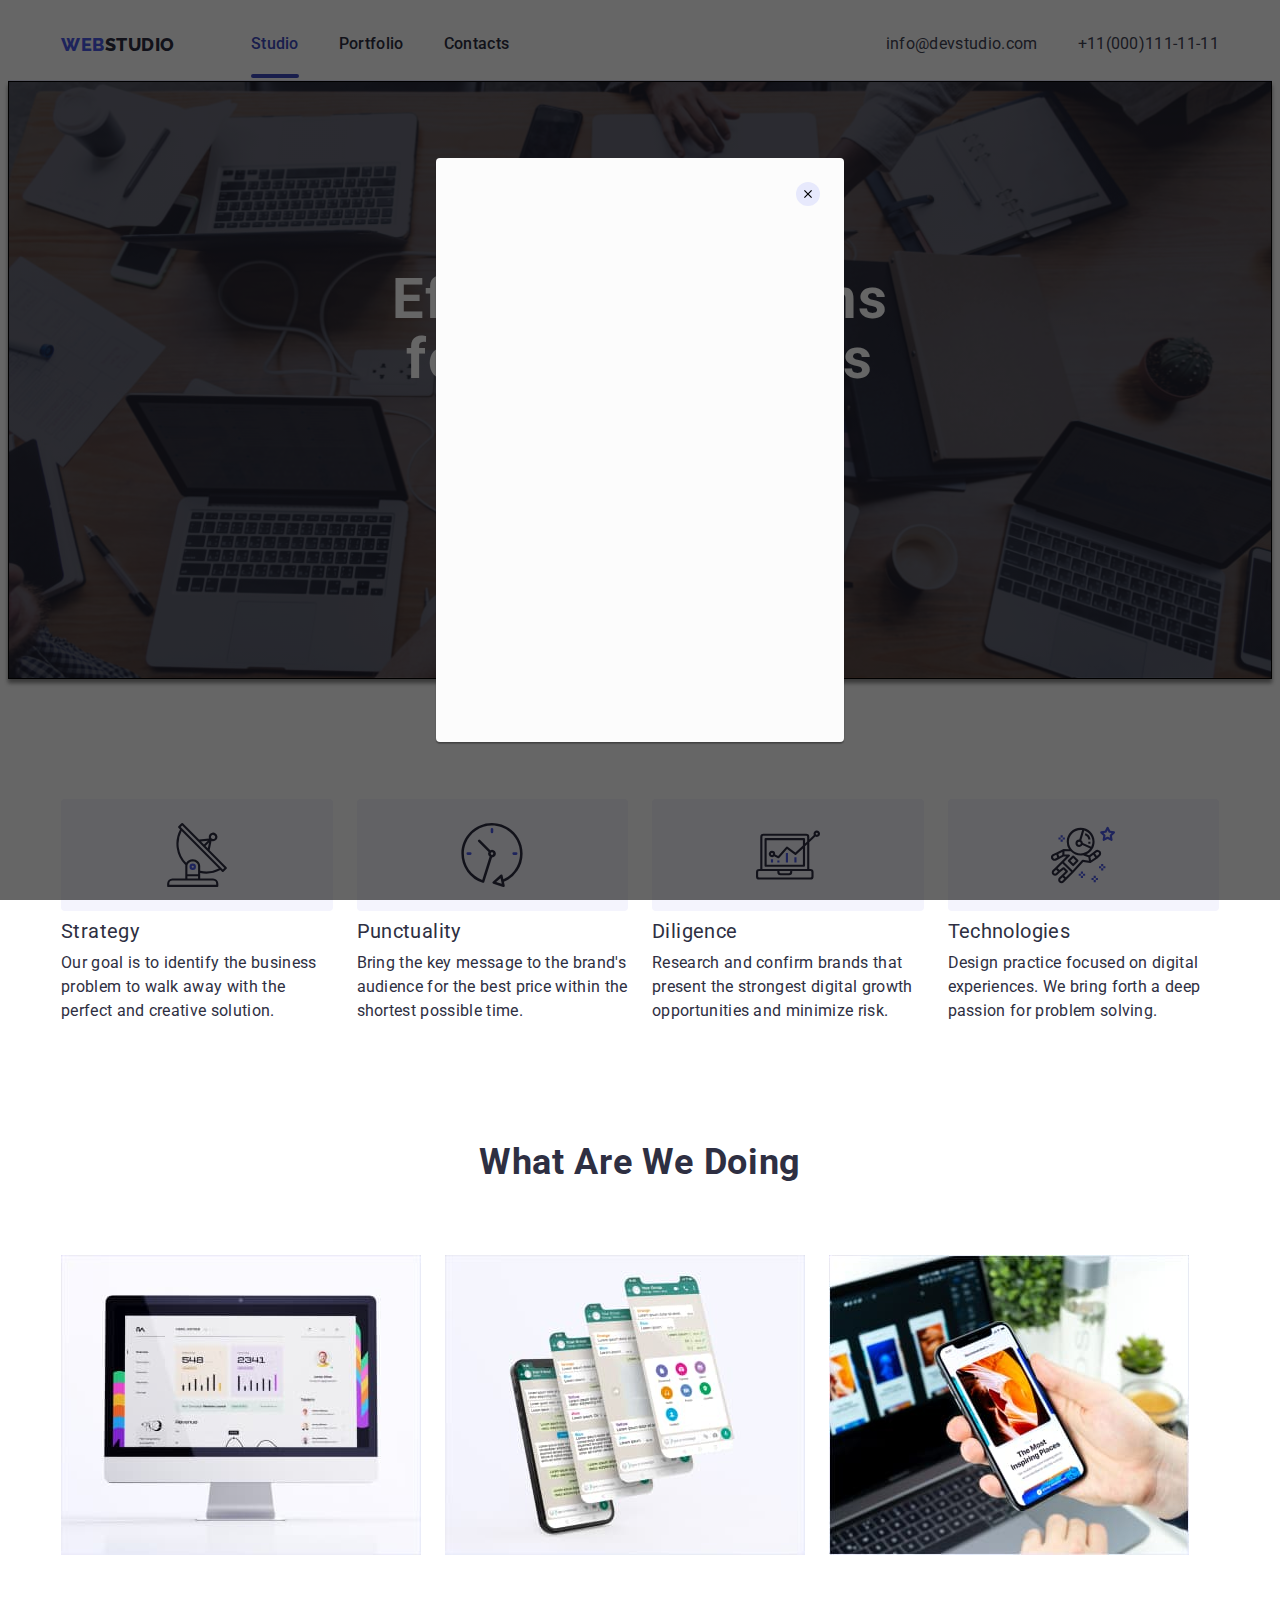
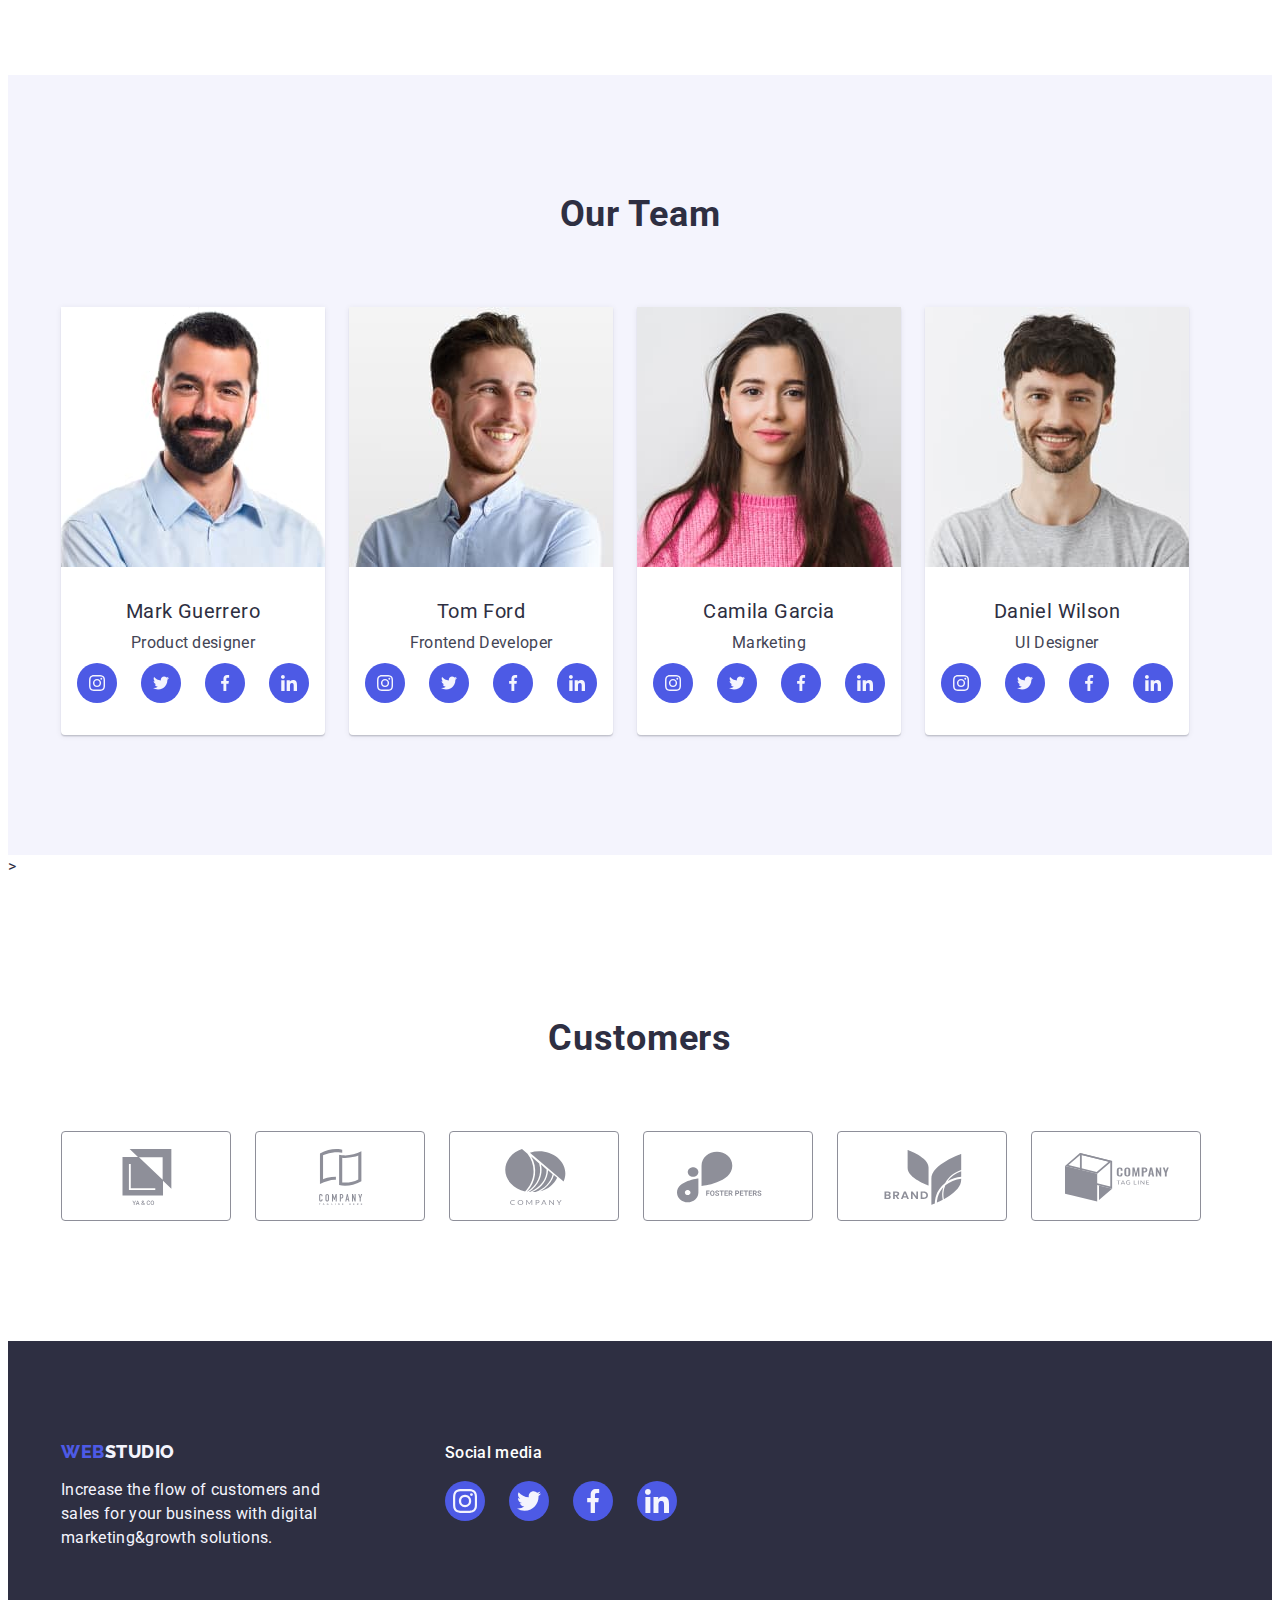
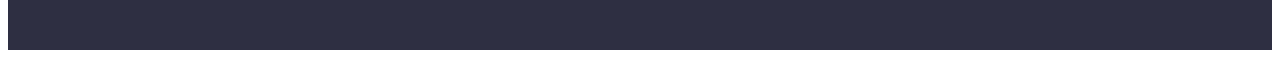
==== commit e1c269dd: "updated" ====
--- a/index.html
+++ b/index.html
@@ -612,7 +612,7 @@
       </div>
     </footer>
     <div class="backdrop" data-modal>
-      <div class="modal">
+      <div class="modal ">
         <button class="modal-btn" type="button" data-modal-close>
           <svg class="modal-btn-icon" width="8" height="8">
             <use href="./images/sprite.svg#close"></use>
--- a/css/styles.css
+++ b/css/styles.css
@@ -50,7 +50,7 @@
             rgba(46, 47, 66, 0.7),
             rgba(46, 47, 66, 0.7)
             ),
-            url('../images/hero/hero\ image_1\ \(1\).jpg');
+            url('../images/hero/heroimage_1\ \(1\).jpg');
     background-position: center;
     max-width: 1440px;
     
@@ -297,7 +297,7 @@
 }
 
 .footer {
-    padding: 100px 0;
+    
     background-color: var(--navy-bl);
     color: var(--clr-cloud);
 }
@@ -376,6 +376,7 @@
 .container.footer {
     display: flex;
     align-items: baseline;
+    padding: 100px 0;
 }
 
 .footer-top {
@@ -387,6 +388,7 @@
     display: flex;
     gap: 24px;
     align-items: center;
+    justify-content: center;
 }
 
 .footer-socials-link,
@@ -403,7 +405,7 @@
     transition-property: color, background-color;
     transition-duration: 250ms;
     transition-timing-function: cubic-bezier(0.4, 0, 0.2, 1);
-    box-shadow: 0px 4px 4px rgba(0, 0, 0, 0.25);;
+    
 }
 
 .footer-socials-icon,
@@ -411,11 +413,12 @@
     fill: var(--clr-cloud) ;
 }
 
-.socials-link:active,
+.socials-link:focus,
 .socials-link:hover {
     background-color: var(--clr-ocean);
 }
 
+.footer-socials-link:focus,
 .footer-socials-link:hover {
     background-color: var(--clr-green);
 }
@@ -432,6 +435,7 @@
 
 .customers {
     padding-top: 140px;
+    padding-bottom: 120px;
 }
 
 .customers-list {
@@ -439,7 +443,6 @@
     gap: 24px;
     
     align-items: flex-start;
-    padding-bottom: 120px;
 }
 
 .customers-link {
@@ -455,13 +458,20 @@
     border-radius: 4px;
     width: 168px;
     height: 88px;
-    box-shadow: 0px 4px 4px 0px rgba(0, 0, 0, 0.25);
-}
-
-.customers-link:active,
+}
+
+
+
+.customers-link:focus .customers-icon,
+.customers-link:hover .customers-icon {
+    fill: var(--clr-ocean);
+}
+
+.customers-link:focus,
 .customers-link:hover {
     border-color: var(--clr-ocean);
 }
+
 
 .customers-icon {
     transition-property: fill;
@@ -469,10 +479,11 @@
     transition-timing-function: cubic-bezier(0.4, 0, 0.2, 1);
 }
 
-.customers-icon:active,
+/* .customers-icon:focus,
 .customers-icon:hover {
+    border-color: var(--clr-ocean);
     fill: var(--clr-ocean);
-}
+} */
 
 .customers-icon {
     display: inline-flex;
@@ -522,9 +533,16 @@
     
 }
 
+.types-item:focus .overlay {
+    transform: translateY(0);
+    box-shadow: 0 2px 1px 0 rgba(46, 47, 66, 0.08), 0 1px 1px 0 rgba(46, 47, 66, 0.16), 0 1px 6px 0 rgba(46, 47, 66, 0.08);
+}
+
 .types-item:hover .overlay {
     transform: translateY(0);
-}
+    box-shadow: 0 2px 1px 0 rgba(46, 47, 66, 0.08), 0 1px 1px 0 rgba(46, 47, 66, 0.16), 0 1px 6px 0 rgba(46, 47, 66, 0.08);
+}
+
 
 /*modal window */
 .backdrop {
@@ -547,6 +565,7 @@
 }
 
 .modal {
+    
     position: absolute;
     top: 50%;
     left: 50%;
@@ -562,6 +581,7 @@
     transition-property: transform, opacity;
 }
 
+
 .backdrop.is-hidden .modal {
     transform: translateX(-50%) translateY(-50%) scale(0.3);
     opacity: 0;
@@ -588,3 +608,9 @@
 
     padding: 0;
 }
+
+.modal-btn:hover,
+.modal-btn:focus {
+    background-color: var(--clr-ocean);
+    fill: var(--clr-white)
+}
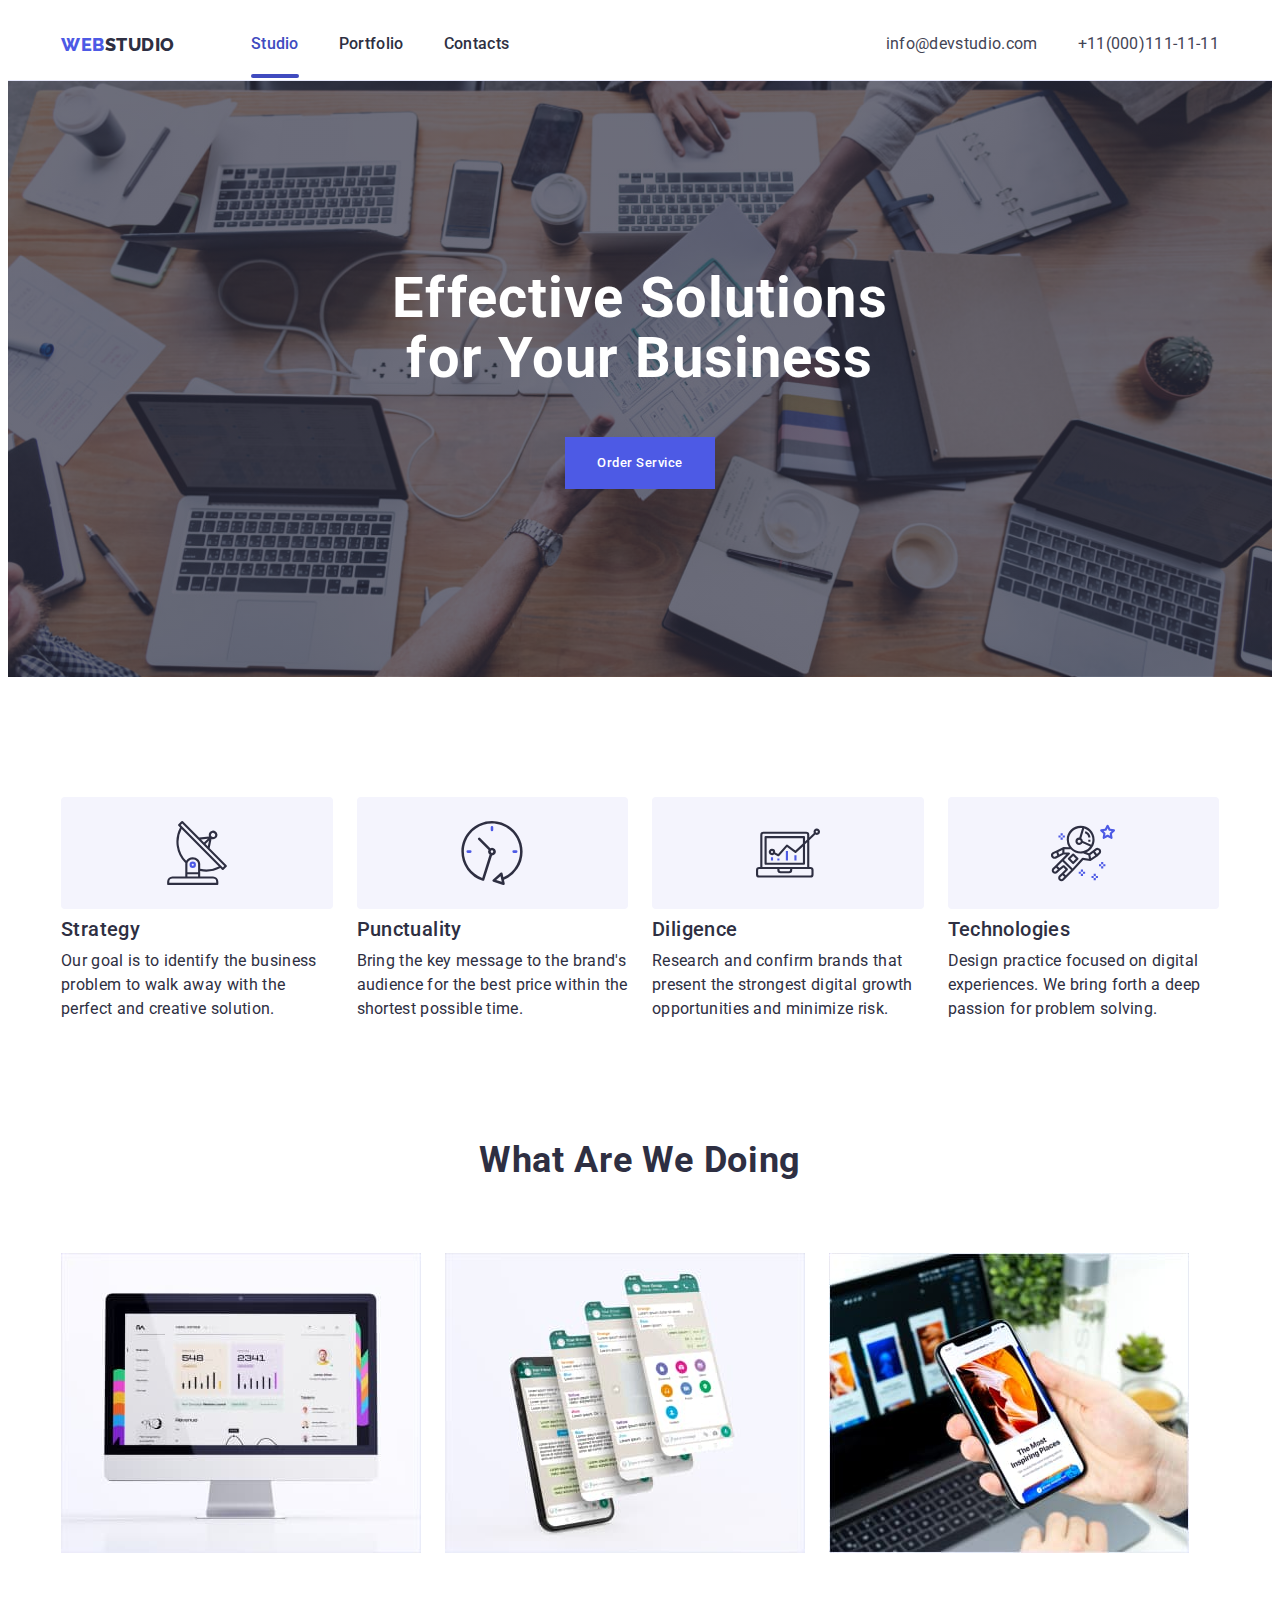
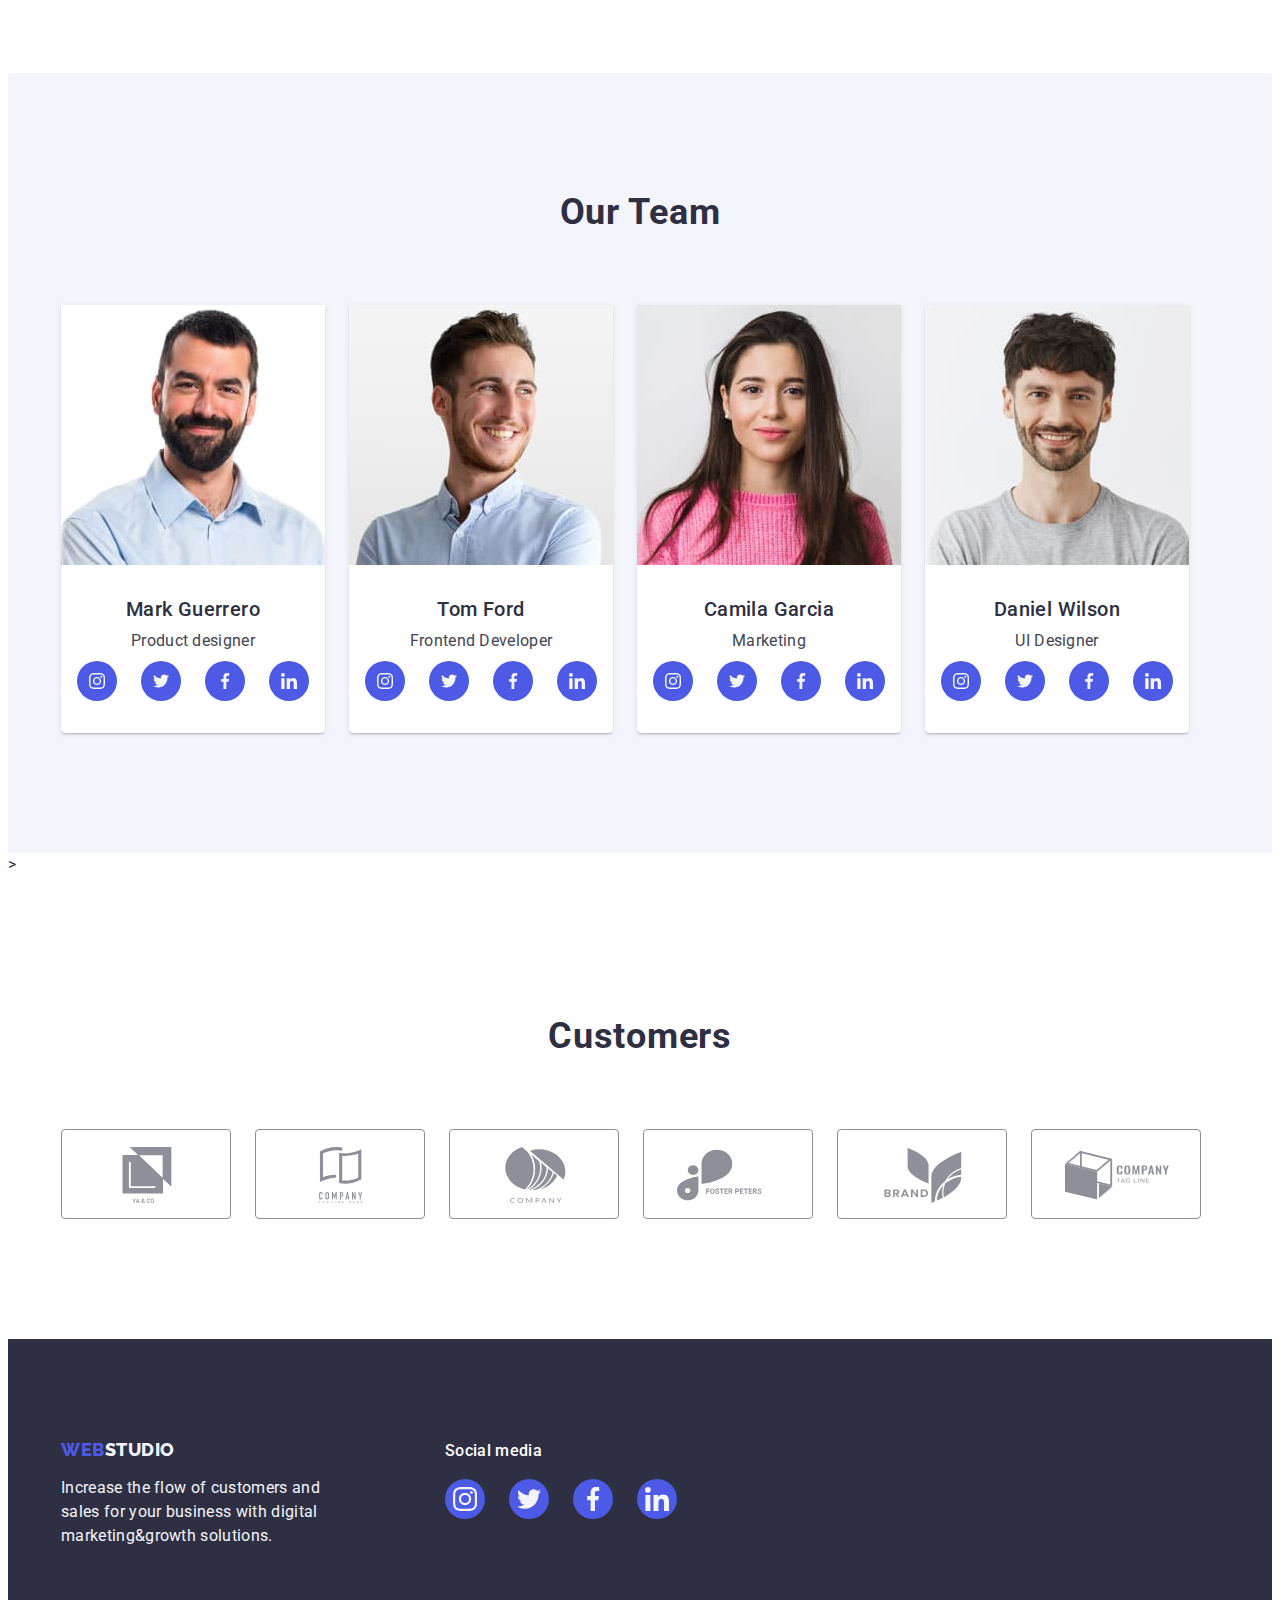
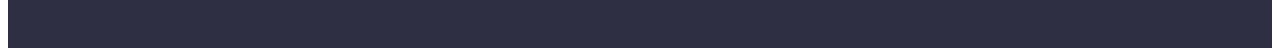
==== commit 533aeae9: "updated_2" ====
--- a/index.html
+++ b/index.html
@@ -611,7 +611,7 @@
         
       </div>
     </footer>
-    <div class="backdrop" data-modal>
+    <div class="backdrop is-hidden" data-modal>
       <div class="modal ">
         <button class="modal-btn" type="button" data-modal-close>
           <svg class="modal-btn-icon" width="8" height="8">
--- a/css/styles.css
+++ b/css/styles.css
@@ -56,10 +56,6 @@
     
     background-position: center;
     background-size: cover;
-    
-    border: 1px solid #000;
-    box-shadow: 0 4px 4px 0 rgba(0, 0, 0, 0.25), 0 4px 4px 0 rgba(0, 0, 0, 0.25);
-    
 }
 
 .h1-button {
@@ -70,9 +66,6 @@
     display: block;
     padding: 16px 32px;
     border: none;
-    /* border: 1px solid #000; -> залишив бо в макеті є */
-    /* border-radius: 4px; */
-    /* box-shadow: 0 4px 4px 0 rgba(0, 0, 0, 0.15); */
     margin: 0 auto;
 }
 
@@ -86,7 +79,7 @@
 }
 
 h3 {
-    font-weight: 400;
+    font-weight: 500;
     font-size: 20px;
     line-height: 1.2;
     letter-spacing: 0.02em;
@@ -176,7 +169,6 @@
 .header-nav {
     font-weight: 500;
     display: flex;
-    
 }
 
 .header-menu-link {
@@ -210,7 +202,10 @@
 
 
 .adress-opt-items a {
-    color: var(--clr-slate);   
+    color: var(--clr-slate);
+    transition-property: color;
+    transition-duration: 250ms;
+    transition-timing-function: cubic-bezier(0.4, 0, 0.2, 1);
 }
 
 .adress-opt a:hover,
@@ -405,7 +400,6 @@
     transition-property: color, background-color;
     transition-duration: 250ms;
     transition-timing-function: cubic-bezier(0.4, 0, 0.2, 1);
-    
 }
 
 .footer-socials-icon,
@@ -479,11 +473,6 @@
     transition-timing-function: cubic-bezier(0.4, 0, 0.2, 1);
 }
 
-/* .customers-icon:focus,
-.customers-icon:hover {
-    border-color: var(--clr-ocean);
-    fill: var(--clr-ocean);
-} */
 
 .customers-icon {
     display: inline-flex;
@@ -526,20 +515,27 @@
     background: var(--clr-iris);
     padding: 40px 32px;
 
-    transition-property: transform;
-    transition-duration: 250ms;
-    transition-timing-function: cubic-bezier(0.4, 0, 0.2, 1);
-
-    
-}
-
-.types-item:focus .overlay {
+    transition-property: transform, box-shadow;
+    transition-duration: 250ms;
+    transition-timing-function: cubic-bezier(0.4, 0, 0.2, 1);
+}
+
+
+.types-item-link {
+    display: block;
+    transition-property: transform, box-shadow;
+    transition-duration: 250ms;
+    transition-timing-function: cubic-bezier(0.4, 0, 0.2, 1);
+}
+
+.types-item:focus .overlay,
+.types-item:hover .overlay {
     transform: translateY(0);
     box-shadow: 0 2px 1px 0 rgba(46, 47, 66, 0.08), 0 1px 1px 0 rgba(46, 47, 66, 0.16), 0 1px 6px 0 rgba(46, 47, 66, 0.08);
-}
-
-.types-item:hover .overlay {
-    transform: translateY(0);
+} 
+
+.types-item-link:focus,
+.types-item-link:hover {
     box-shadow: 0 2px 1px 0 rgba(46, 47, 66, 0.08), 0 1px 1px 0 rgba(46, 47, 66, 0.16), 0 1px 6px 0 rgba(46, 47, 66, 0.08);
 }
 
@@ -565,7 +561,6 @@
 }
 
 .modal {
-    
     position: absolute;
     top: 50%;
     left: 50%;
@@ -607,6 +602,10 @@
     stroke: rgba(0, 0, 0, 0.1);
 
     padding: 0;
+
+    transition-property: background-color, fill;
+    transition-duration: 250ms;
+    transition-timing-function: cubic-bezier(0.4, 0, 0.2, 1);
 }
 
 .modal-btn:hover,
